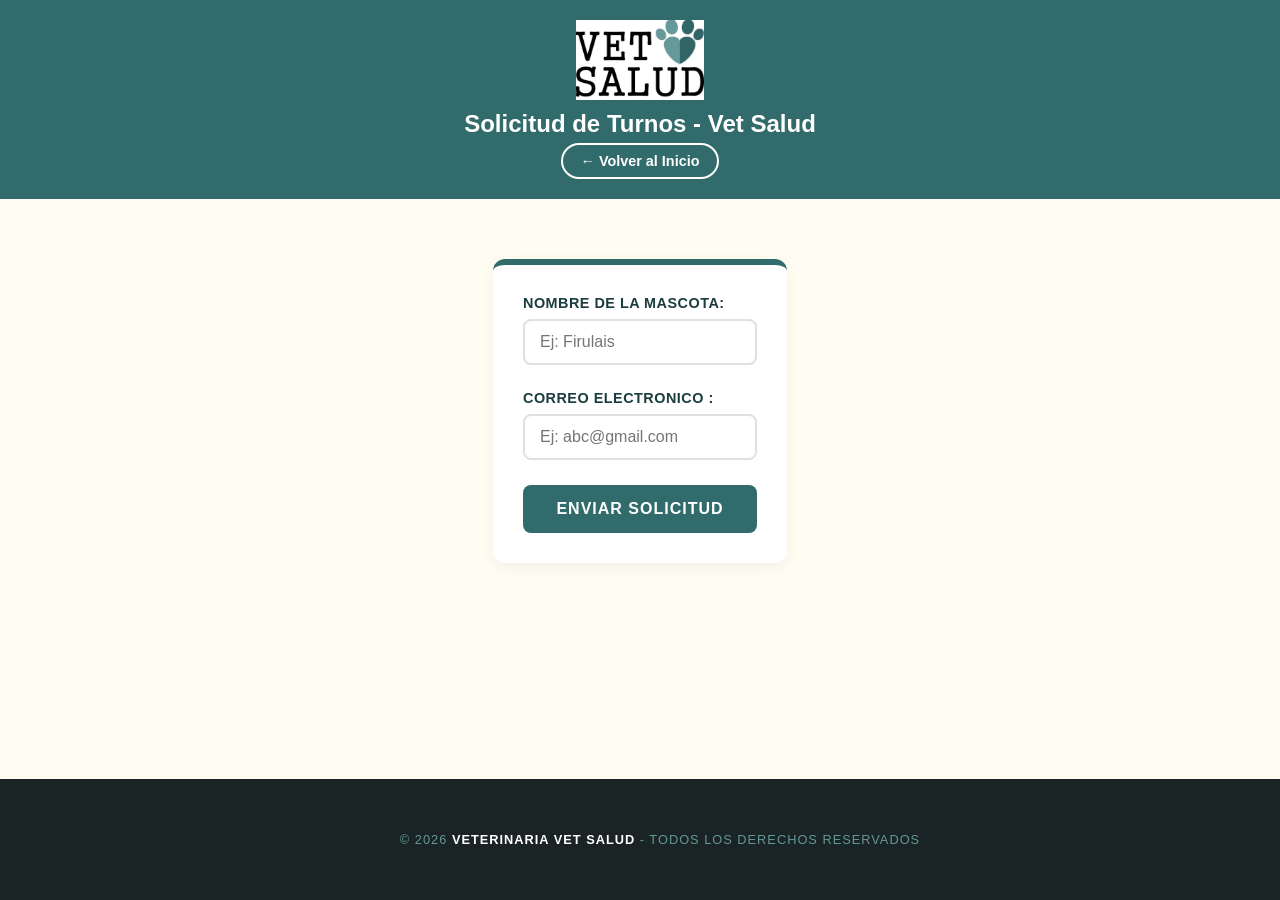
==== turnos.html @ ee387512 "Add files via upload" ====
<!DOCTYPE html>
<html lang="es">
<head>
    <meta charset="UTF-8">
    <meta name="viewport" content="width=device-width, initial-scale=1.0">
    <title>Vet Salud - Solicitar Turno</title>
    <link rel="stylesheet" href="estilo2.css"> 
</head>
<body>

    <header>
        <img src="vetsalud.jpg"> 
        <h1>Solicitud de Turnos - Vet Salud</h1>
        <a href="index.html" class="btn-inicio">← Volver al Inicio</a>
    </header>
    </header>

    <main>
        <form id="formulario-turnos">
            <div>
                <label for="nombre-mascota">Nombre de la mascota:</label>
                <input type="text" id="nombre-mascota" placeholder="Ej: Firulais">
            </div>

            <div>
                <label for="contacto-usuario">Correo electronico :</label>
                <input type="text" id="contacto-usuario" placeholder="Ej: abc@gmail.com ">
            </div>

            <button type="submit" id="btn-enviar-solicitud">Enviar Solicitud</button>
        </form>

        <div id="mensaje-alerta"></div>
    </main>

    
    <script src="script-turnos.js"></script>
    
    <footer class="footer-final">
           <p>&copy; 2026 <strong> VETERINARIA VET SALUD</strong> - TODOS LOS DERECHOS RESERVADOS</p>
       </footer>
</body>
</html>
---- estilo2.css ----
/* ==========================================================================/* ==========================================================================
   ESTILOS PARA LA PÁGINA DE TURNOS (VET SALUD - ADAPTADO AL LOGO)
   ========================================================================== */

/* Paleta basada exactamente en el logo de Vet Salud */
:root {
    --primario: #326B6B;      /* Verde Azulado Oscuro (Lado derecho del logo) */
    --secundario: #649797;    /* Verde Azulado Claro (Lado izquierdo del logo) */
    --fondo: #fffcf2;         /* Crema papel */
    --texto: #1c3d3d;         /* Tono oscuro para lectura */
}

/* Aplicamos limpieza base y la tipografía Montserrat del index */
body {
    background-color: var(--fondo);
    color: var(--texto);
    font-family: 'Montserrat', sans-serif;
    margin: 0;
    padding: 0;
}

/* Contenedor principal para centrar el formulario en la pantalla */
main {
    max-width: 500px;
    margin: 60px auto;
    padding: 20px;
}

/* Tarjeta del Formulario */
#formulario-turnos {
    background-color: #ffffff;
    border-radius: 12px;
    padding: 30px;
    box-shadow: 0 4px 15px rgba(0, 0, 0, 0.05);
    border-top: 6px solid var(--primario); /* Borde con el color principal del logo */
}

/* Grupos de formularios (Inputs y Labels) */
#formulario-turnos div {
    margin-bottom: 25px;
    display: flex;
    flex-direction: column; /* Hace que el label quede arriba del input */
}

/* Etiquetas (Labels) */
#formulario-turnos label {
    font-weight: 700;
    margin-bottom: 8px;
    color: var(--texto);
    font-size: 0.9rem;
    text-transform: uppercase; /* Estilo editorial un poco más pulido */
    letter-spacing: 0.5px;
}

/* Campos de texto (Inputs) */
#formulario-turnos input[type="text"] {
    padding: 12px 15px;
    border: 2px solid #e0e0e0;
    border-radius: 8px;
    font-size: 1rem;
    font-family: 'Montserrat', sans-serif;
    color: var(--texto);
    transition: all 0.3s ease;
    outline: none;
}

/* Efecto cuando el usuario hace clic para escribir en el input */
#formulario-turnos input[type="text"]:focus {
    border-color: var(--secundario);
    box-shadow: 0 0 8px rgba(100, 151, 151, 0.2);
}

/* Botón de Enviar */
#btn-enviar-solicitud {
    width: 100%;
    background-color: var(--primario); /* Color oscuro del logo */
    color: white;
    border: none;
    padding: 15px;
    font-size: 1rem;
    font-weight: bold;
    font-family: 'Montserrat', sans-serif;
    border-radius: 8px;
    cursor: pointer;
    text-transform: uppercase;
    letter-spacing: 1px;
    transition: background-color 0.2s ease, transform 0.1s ease;
}

/* Efecto Hover del botón */
#btn-enviar-solicitud:hover {
    background-color: #244f4f; /* Un tono un toque más oscuro para el contraste al pasar el mouse */
}

/* Efecto cuando se clickea el botón */
#btn-enviar-solicitud:active {
    transform: scale(0.98);
}

/* Mensaje de Alerta (Éxito o Error) que maneja JavaScript */
#mensaje-alerta {
    margin-top: 20px;
    padding: 14px;
    border-radius: 8px;
    text-align: center;
    font-weight: 600;
    font-size: 0.9rem;
    line-height: 1.4;
    transition: all 0.3s ease;
}

/* Clases dinámicas que agregará tu JavaScript según el resultado */
.mensaje-exito {
    color: #1e4620;
    background-color: #d4edda;
    border: 1px solid #c3e6cb;
}

.mensaje-error {
    color: #611a1f;
    background-color: #f8d7da;
    border: 1px solid #f5c6cb;
}


/* ==========================================================================
   ESTILO PARA EL BOTÓN DE INICIO
   ========================================================================== */

header {
    display: flex;
    flex-direction: column;
    align-items: center;
    justify-content: center;
    padding: 20px;
    background-color: #326B6B; /* Sigue la paleta verde azulado */
    color: white;
    text-align: center;
    position: relative;
}

.header-container {
    display: flex;
    flex-direction: column;
    align-items: center;
    margin-bottom: 15px;
}

header img {
    max-height: 80px; /* Ajustá la altura según tu logo */
    margin-bottom: 10px;
}

header h1 {
    font-size: 1.5rem;
    margin: 0;
    font-weight: 700;
}

/* El botón de volver */
.btn-inicio {
    display: inline-block;
    background-color: transparent;
    color: white;
    text-decoration: none;
    padding: 8px 18px;
    font-size: 0.9rem;
    font-weight: 600;
    border: 2px solid white;
    border-radius: 20px; /* Estilo píldora como tus menús anteriores */
    transition: all 0.3s ease;
    cursor: pointer;
    margin-top: 5px;
}

/* Efecto al pasar el mouse por encima del botón */
.btn-inicio:hover {
    background-color: white;
    color: #326B6B; /* Invierte los colores */
    transform: translateY(-2px); /* Un mini salto flotante hacia arriba */
}

/* Efecto cuando lo presionás */
.btn-inicio:active {
    transform: translateY(0);
}


/* 1. Configuramos el body como un contenedor Flex vertical que ocupe el 100% de la pantalla */
body {
    background-color: var(--fondo);
    color: var(--texto);
    font-family: 'Montserrat', sans-serif;
    margin: 0;
    padding: 0;
    
    /* TRUCO CLAVE PARA PEGAR EL FOOTER ABAJO */
    display: flex;
    flex-direction: column;
    min-height: 100vh; /* Obliga al cuerpo a medir el alto completo de la pantalla del usuario */
}

/* 2. El contenedor principal va a empujar al footer hacia el fondo */
main {
    max-width: 500px;
    margin: 40px auto;
    padding: 20px;
    
    /* TRUCO CLAVE: Le dice a esta sección que se estire para ocupar todo el espacio libre */
    flex: 1; 
}

/* 3. El footer ahora se queda abajo de forma natural */
.footer-final {
    background-color: #1a2424; 
    color: #649797;            
    text-align: center;
    padding: 40px 20px;        
    font-size: 0.8rem;
    text-transform: uppercase; 
    letter-spacing: 1px;       
    width: 100%;
    
    /* Cambiamos el margin-top para que no choque si la pantalla es muy chica */
    margin-top: 40px; 
}

.footer-final strong {
    color: #ffffff;            
    font-weight: 700;
}
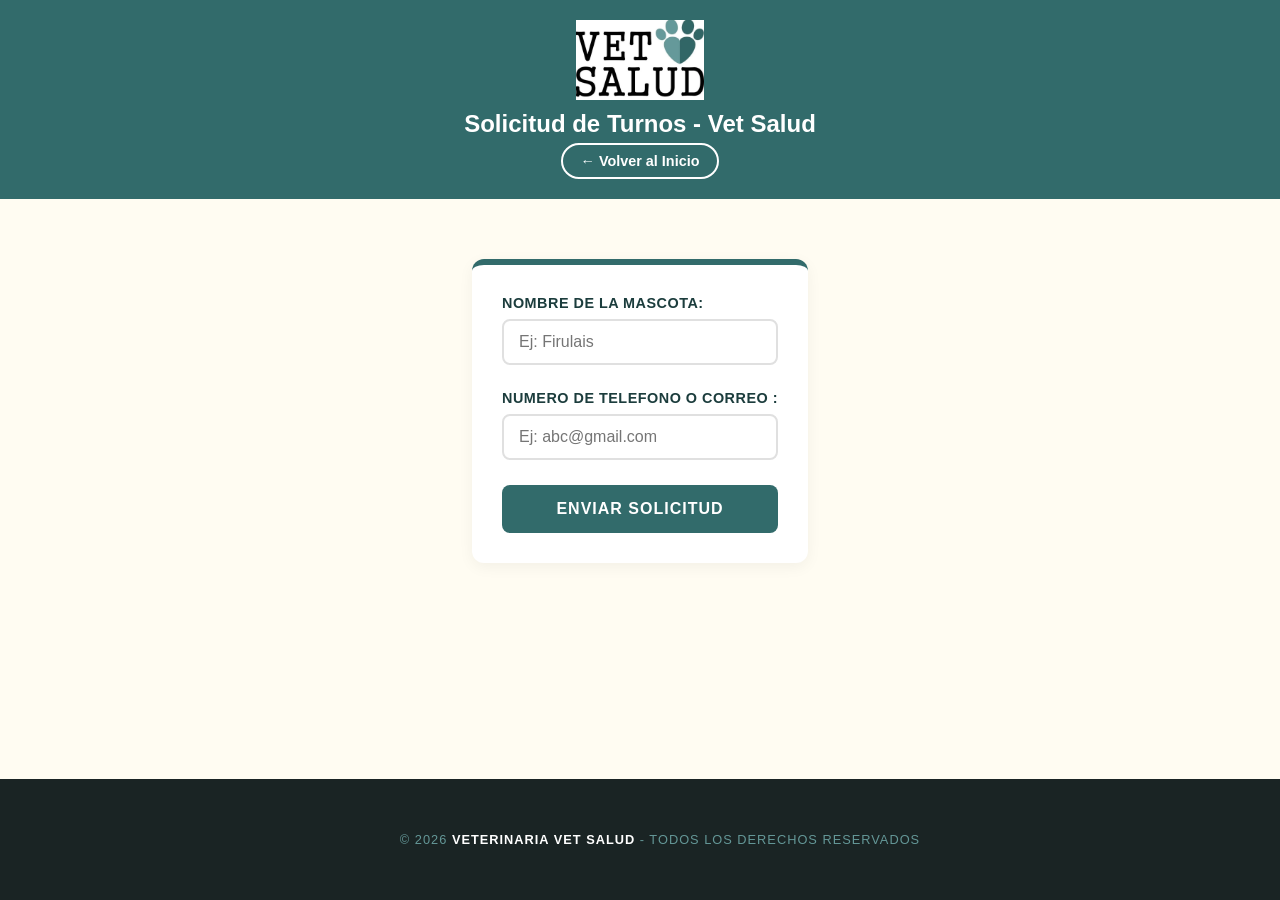
==== commit a833aa09: "Update turnos.html" ====
--- a/turnos.html
+++ b/turnos.html
@@ -23,7 +23,7 @@
             </div>
 
             <div>
-                <label for="contacto-usuario">Correo electronico :</label>
+                <label for="contacto-usuario">Numero de telefono o correo  :</label>
                 <input type="text" id="contacto-usuario" placeholder="Ej: abc@gmail.com ">
             </div>
 
@@ -40,4 +40,4 @@
            <p>&copy; 2026 <strong> VETERINARIA VET SALUD</strong> - TODOS LOS DERECHOS RESERVADOS</p>
        </footer>
 </body>
-</html>+</html>
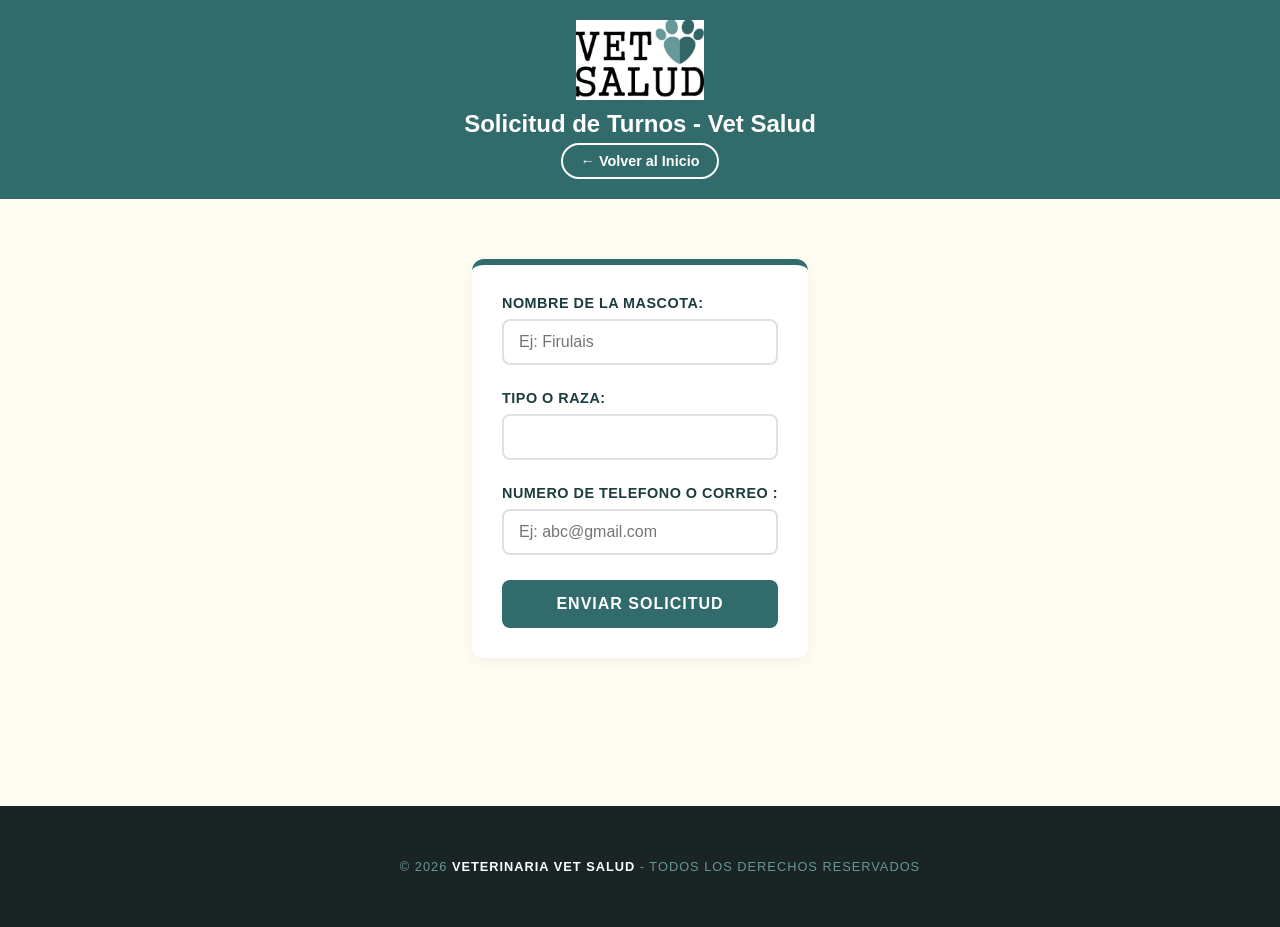
==== commit 0ab31e80: "Update turnos.html" ====
--- a/turnos.html
+++ b/turnos.html
@@ -21,6 +21,11 @@
                 <label for="nombre-mascota">Nombre de la mascota:</label>
                 <input type="text" id="nombre-mascota" placeholder="Ej: Firulais">
             </div>
+            <div>
+                
+              <label for="tipo-o-raza">Tipo o raza:</label>
+                <input type="text" id="tipo-o-raza">
+            </div>
 
             <div>
                 <label for="contacto-usuario">Numero de telefono o correo  :</label>
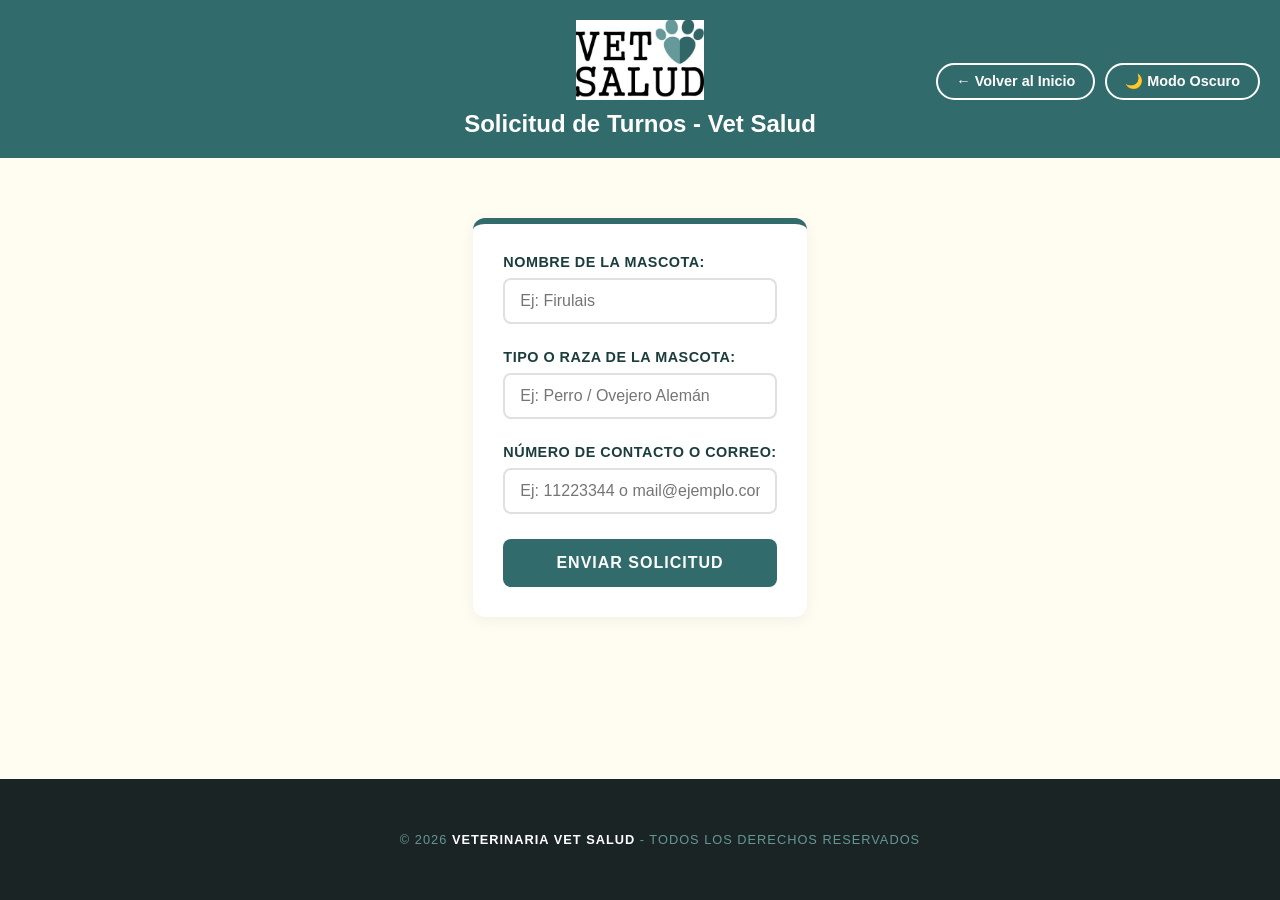
==== commit 9ccd79de: "Add files via upload" ====
--- a/turnos.html
+++ b/turnos.html
@@ -11,25 +11,30 @@
     <header>
         <img src="vetsalud.jpg"> 
         <h1>Solicitud de Turnos - Vet Salud</h1>
-        <a href="index.html" class="btn-inicio">← Volver al Inicio</a>
+        <div class="header-botones">
+            <a href="index.html" class="btn-inicio">← Volver al Inicio</a>
+            <button id="btn-modo-oscuro" class="btn-inicio">🌙 Modo Oscuro</button>
     </header>
     </header>
 
     <main>
+       
+        </div>
         <form id="formulario-turnos">
             <div>
                 <label for="nombre-mascota">Nombre de la mascota:</label>
-                <input type="text" id="nombre-mascota" placeholder="Ej: Firulais">
+                <input type="text" id="nombre-mascota" placeholder="Ej: Firulais" required>
             </div>
+
+            <!-- ¡NUEVO CAMPO! Agregamos Tipo o Raza -->
             <div>
-                
-              <label for="tipo-o-raza">Tipo o raza:</label>
-                <input type="text" id="tipo-o-raza">
+                <label for="raza-mascota">Tipo o Raza de la mascota:</label>
+                <input type="text" id="raza-mascota" placeholder="Ej: Perro / Ovejero Alemán" required>
             </div>
 
             <div>
-                <label for="contacto-usuario">Numero de telefono o correo  :</label>
-                <input type="text" id="contacto-usuario" placeholder="Ej: abc@gmail.com ">
+                <label for="contacto-usuario">Número de contacto o Correo:</label>
+                <input type="text" id="contacto-usuario" placeholder="Ej: 11223344 o mail@ejemplo.com" required>
             </div>
 
             <button type="submit" id="btn-enviar-solicitud">Enviar Solicitud</button>
@@ -45,4 +50,4 @@
            <p>&copy; 2026 <strong> VETERINARIA VET SALUD</strong> - TODOS LOS DERECHOS RESERVADOS</p>
        </footer>
 </body>
-</html>
+</html>
--- a/estilo2.css
+++ b/estilo2.css
@@ -228,4 +228,105 @@
 .footer-final strong {
     color: #ffffff;            
     font-weight: 700;
+}
+/* ==========================================================================
+   ESTILOS PARA MODO OSCURO
+   ========================================================================== */
+
+/* Colores que se van a invertir */
+body.dark-mode {
+    background-color: #1a2424; /* Fondo oscuro (parecido a tu footer) */
+    color: #f4f7f6;
+}
+
+/* Las tarjetas pasan a ser gris oscuro */
+body.dark-mode .formulario-ficha {
+    background-color: #243333;
+    box-shadow: 0 4px 15px rgba(0, 0, 0, 0.3);
+    border-top-color: var(--secundario); /* Cambia el borde al verde más claro para que resalte */
+}
+
+body.dark-mode .formulario-ficha h2 {
+    color: #ffffff;
+}
+
+body.dark-mode .subtitulo-ficha {
+    color: #8cbaba;
+}
+
+body.dark-mode .grupo-campo label {
+    color: #ffffff;
+}
+
+/* Inputs en modo oscuro */
+body.dark-mode .input-ficha {
+    background-color: #1c2929;
+    border-color: #3d5252;
+    color: #ffffff;
+}
+
+body.dark-mode .input-ficha:focus {
+    border-color: var(--secundario);
+}
+
+/* Modificamos el cuadro de vacunas por defecto si no tiene la clase de éxito aún */
+body.dark-mode #info-vacunas:not(.mensaje-exito) {
+    color: #a5c7c7;
+}
+.header-botones {
+    display: flex;
+    gap: 10px;
+    margin-top: 10px;
+}
+
+/* En pantallas de compu, los tira arriba a la derecha */
+@media (min-width: 768px) {
+    .header-botones {
+        position: absolute;
+        right: 20px;
+        top: 50%;
+        transform: translateY(-50%);
+        margin-top: 0;
+    }
+}
+/* ==========================================================================
+   REGLAS PARA EL BOTÓN DE MODO OSCURO (ESTILO PÍLDORA)
+   ========================================================================== */
+
+/* 1. MODO CLARO POR DEFECTO (Botón transparente, LETRA BLANCA y BORDE BLANCO) */
+#btn-modo-oscuro {
+    display: inline-block;
+    background-color: transparent;
+    color: #ffffff !important; /* Forzamos letra blanca en modo claro */
+    border: 2px solid #ffffff !important; /* ¡ESTA LÍNEA SE ENCARGA DEL BORDE BLANCO! */
+    text-decoration: none;
+    padding: 8px 18px;
+    font-size: 0.9rem;
+    font-weight: 600;
+    font-family: 'Montserrat', sans-serif;
+    border-radius: 20px; /* Forma de píldora */
+    transition: all 0.3s ease;
+    cursor: pointer;
+    box-sizing: border-box;
+}
+
+/* Efecto hover en modo claro */
+#btn-modo-oscuro:hover {
+    background-color: #ffffff;
+    color: #326B6B !important; /* Letra verde al pasar el mouse */
+    border-color: #ffffff !important;
+}
+
+/* 2. MODO OSCURO ACTIVADO (Botón fondo blanco, LETRA OSCURA) */
+body.dark-mode #btn-modo-oscuro {
+    background-color: #ffffff !important;
+    color: #1a2424 !important; /* Letra oscura en modo oscuro */
+    border-color: #ffffff !important;
+}
+
+/* Efecto hover en modo oscuro */
+body.dark-mode #btn-modo-oscuro:hover {
+    background-color: transparent !important;
+    color: #ffffff !important;
+    border-color: #ffffff !important;
 }
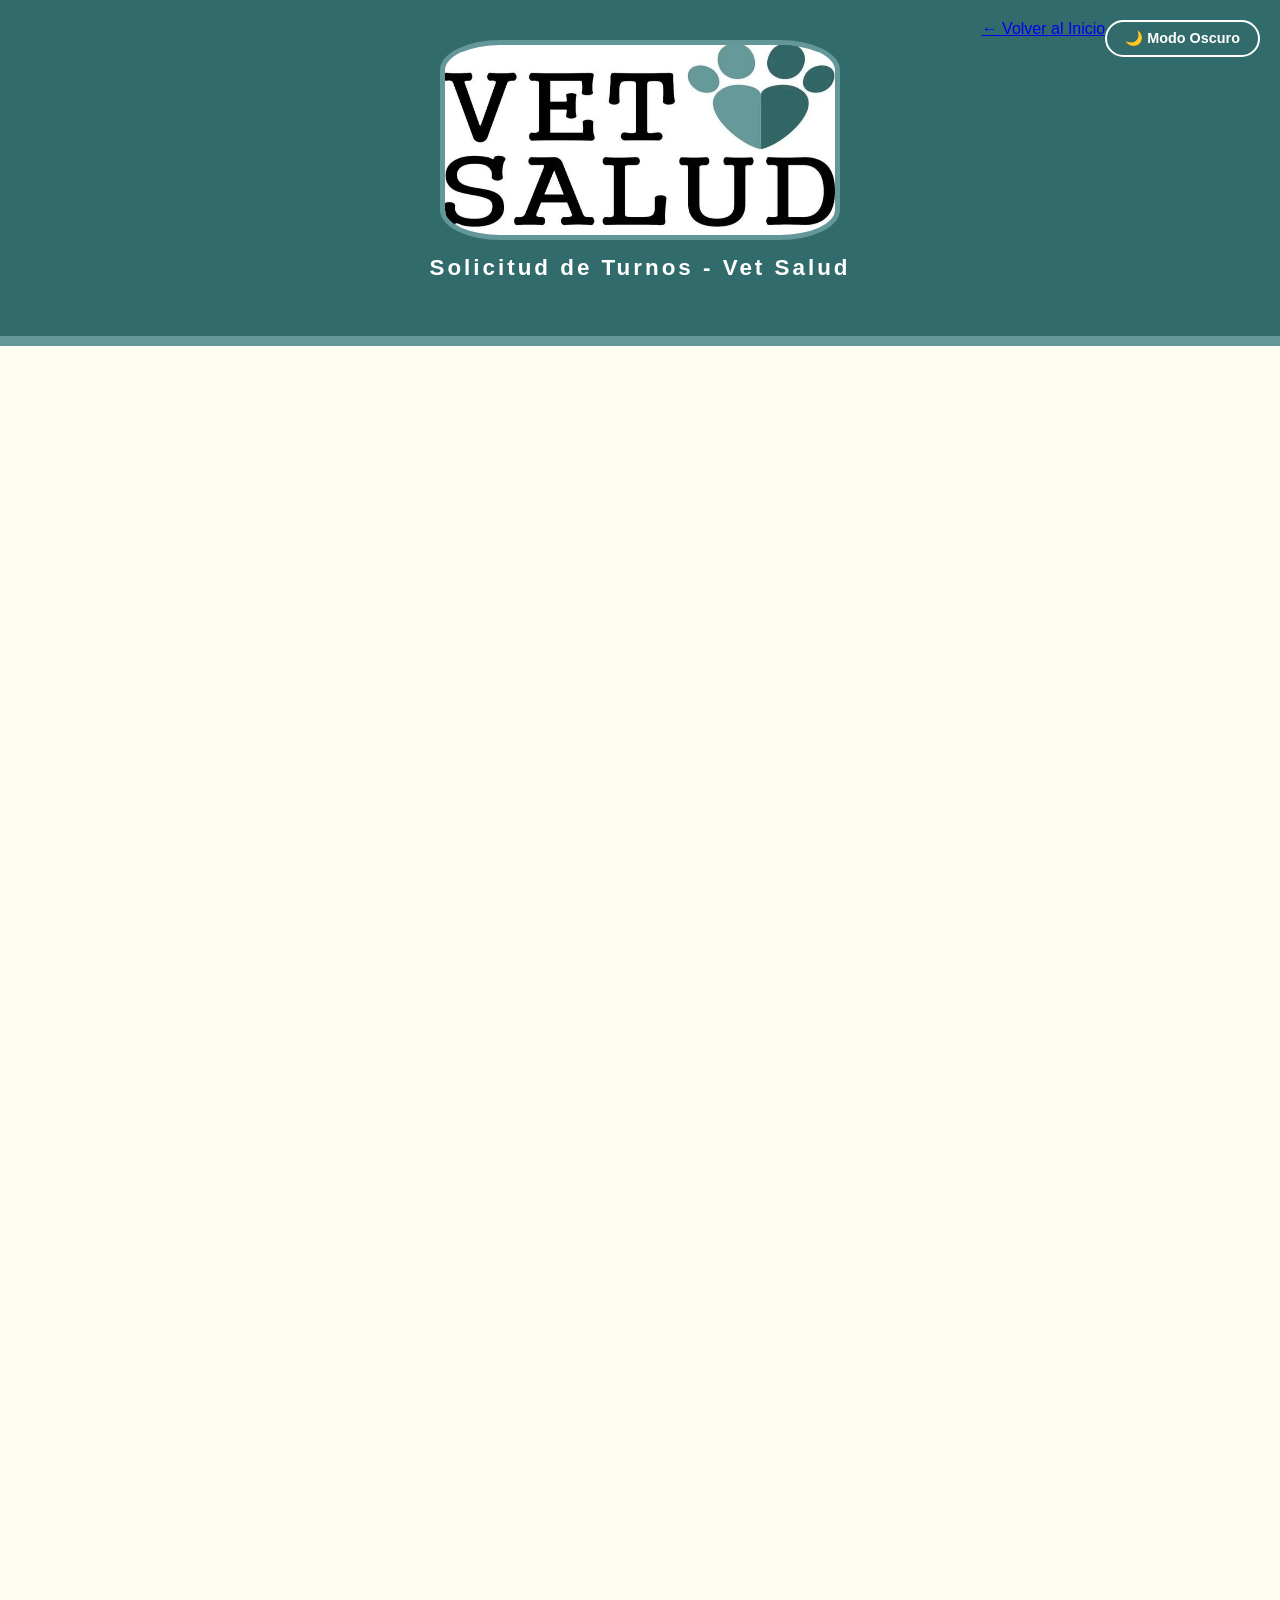
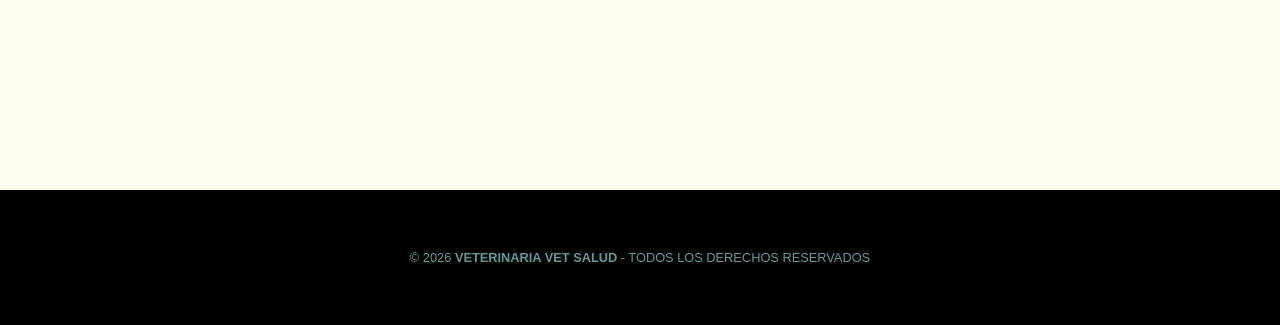
==== commit cc66c19b: "Update turnos.html" ====
--- a/turnos.html
+++ b/turnos.html
@@ -4,7 +4,7 @@
     <meta charset="UTF-8">
     <meta name="viewport" content="width=device-width, initial-scale=1.0">
     <title>Vet Salud - Solicitar Turno</title>
-    <link rel="stylesheet" href="estilo2.css"> 
+    <link rel="stylesheet" href="estilo.css"> 
 </head>
 <body>
 
@@ -14,40 +14,26 @@
         <div class="header-botones">
             <a href="index.html" class="btn-inicio">← Volver al Inicio</a>
             <button id="btn-modo-oscuro" class="btn-inicio">🌙 Modo Oscuro</button>
-    </header>
-    </header>
+        </div> <!-- ¡CORREGIDO: Se cerró el div! -->
+    </header> <!-- ¡CORREGIDO: Se cerró el header! -->
 
-    <main>
-       
+      <main style="padding: 20px;">
+        <div class="contenedor-formulario-google">
+            <iframe src="https://docs.google.com/forms/d/e/1FAIpQLScfXhXIiSOEkiKvAJYo00GCQVpKUSJdxJoHo-uTQ0IDK-28Ug/viewform?embedded=true" width="100%" 
+                    height="1400" 
+                    frameborder="0" 
+                    marginheight="0" 
+                    marginwidth="0">Cargando…
+            </iframe>
         </div>
-        <form id="formulario-turnos">
-            <div>
-                <label for="nombre-mascota">Nombre de la mascota:</label>
-                <input type="text" id="nombre-mascota" placeholder="Ej: Firulais" required>
-            </div>
-
-            <!-- ¡NUEVO CAMPO! Agregamos Tipo o Raza -->
-            <div>
-                <label for="raza-mascota">Tipo o Raza de la mascota:</label>
-                <input type="text" id="raza-mascota" placeholder="Ej: Perro / Ovejero Alemán" required>
-            </div>
-
-            <div>
-                <label for="contacto-usuario">Número de contacto o Correo:</label>
-                <input type="text" id="contacto-usuario" placeholder="Ej: 11223344 o mail@ejemplo.com" required>
-            </div>
-
-            <button type="submit" id="btn-enviar-solicitud">Enviar Solicitud</button>
-        </form>
-
-        <div id="mensaje-alerta"></div>
     </main>
 
-    
+
+    <footer class="footer-final">
+        <p>&copy; 2026 <strong> VETERINARIA VET SALUD</strong> - TODOS LOS DERECHOS RESERVADOS</p>
+    </footer>
+
+    <!-- ¡CORREGIDO: El script ahora está al final de todo como corresponde! -->
     <script src="script-turnos.js"></script>
-    
-    <footer class="footer-final">
-           <p>&copy; 2026 <strong> VETERINARIA VET SALUD</strong> - TODOS LOS DERECHOS RESERVADOS</p>
-       </footer>
 </body>
-</html>+</html>
--- a/estilo.css
+++ b/estilo.css
@@ -0,0 +1,430 @@
+/* Paleta: Bosque, Arena y Tierra */
+:root {
+    --primario: #326B6B;      /* Verde Bosque profundo */
+    --secundario: #95d5b2;    /* Verde Menta pastel */
+    --fondo: #fffcf2;         /* Crema papel */
+    --acento: #649797;        /* Tierra/Madera (Cálido) */
+    --texto: #1b4332;
+}
+
+* {
+    margin: 0;
+    padding: 0;
+    box-sizing: border-box;
+    font-family: 'Montserrat', sans-serif;
+}
+
+html {
+    scroll-behavior: smooth;
+}
+
+body {
+    background-color: var(--fondo);
+    color: var(--texto);
+}
+
+/* 1. HEADER: Ahora es un diseño "Clean" lateral */
+header {
+    background: var(--primario);
+    color: white;
+    padding: 40px 20px;
+    display: flex;
+    flex-direction: column;
+    align-items: center;
+    border-bottom: 10px solid var(--acento);
+}
+
+header h1 {
+    font-size: 1.4rem;
+    text-align: center;
+    margin: 15px 0;
+    letter-spacing: 3px;
+}
+
+header img {
+    width: 400px;
+    height: 200px;
+    border-radius: 15%;
+    border: 5px solid var(--acento);
+}
+
+/* ==========================================================================
+   2. MENÚ: Estilo Barra Flotante (CORREGIDO PARA CELULARES)
+   ========================================================================== */
+nav ul {
+    display: flex;
+    flex-wrap: wrap;        /* ¡LA CLAVE! Si no entran los botones, bajan prolijamente */
+    justify-content: center; /* Los centra a todos en la pantalla del celu */
+    gap: 8px;               /* Separación perfecta para que no se encimen */
+    list-style: none;
+    margin-top: 20px;
+    padding: 0 10px;
+    width: 100%;
+}
+
+nav a {
+    color: white;
+    text-decoration: none;
+    font-size: 0.75rem;     /* Un pelín más grande para que sea legible */
+    font-weight: bold;
+    border: 1px solid rgba(255,255,255,0.4);
+    padding: 8px 14px;      /* Más espacio para que sea fácil de tocar con el dedo */
+    border-radius: 30px;
+    white-space: nowrap;    /* EVITA que textos como "SOLICITAR TURNOS" se partan en dos renglones */
+    display: inline-block;
+    transition: all 0.3s ease;
+}
+
+/* Efecto hover lindo para cuando naveguen */
+nav a:hover {
+    background-color: white;
+    color: var(--primario);
+}
+
+/* 3. SECCIONES: Alternamos colores de fondo para romper la rutina */
+section {
+    padding: 60px 20px;
+}
+
+/* SECCIÓN INICIO: Texto grande y centrado */
+#INICIO {
+    text-align: center;
+    background-color: var(--fondo);
+}
+
+#INICIO h2 { font-size: 2.5rem; color: var(--primario); }
+
+/* SECCIÓN SERVICIOS: Sin tarjetas, estilo Lista Elegante */
+#servicios {
+    background-color: var(--primario);
+    color: white;
+    clip-path: polygon(0 5%, 100% 0, 100% 95%, 0 100%); /* Forma asimétrica */
+}
+
+#servicios h2 { color: var(--acento); margin-bottom: 30px; }
+
+.servicio-item {
+    border-left: 2px solid var(--acento);
+    padding-left: 20px;
+    margin-bottom: 40px;
+}
+
+/* SECCIÓN PET SHOP: Diseño de "Mosaico" */
+.productos-grid {
+    display: grid;
+    grid-template-columns: repeat(auto-fit,minmax(140px, 1fr)); /* Dos columnas reales en el celu */
+    gap: 15px;
+    padding: 10px;
+
+}
+.producto:hover{
+    transform: scale(1.02);
+    box-shadow: 0 5px 15px rgb(0, 0, 0, 0.05);
+}
+
+.producto {
+    background: white;
+    padding: 10px;
+    border-radius: 12px; /* Estilo editorial, fotos cuadradas */
+    border-bottom: 4px solid var(--acento);
+    text-align: center;
+    border: 1px solid rgb(0, 0, 0, 0.05);
+    box-shadow: 0 2px 5px rgb(0, 0, 0, 0.05);
+    transition: transform 0.02s ease;
+    display: block;
+    flex-direction: column;
+    justify-content: space-between;
+}
+
+.producto img {
+    width: 60%;
+    aspect-ratio: 1/1;
+    object-fit: cover;
+    border-radius: 8px;
+    margin-bottom: 8px;
+    border: 1px solid rgb(0, 0, 0, 0.05);
+}
+.producto h3{
+    font-size: 0.8rem;
+    color: var(--primario);
+    margin-bottom: 4px;
+    font-weight: 700;
+
+}
+.producto p {
+    font-size: 0.7rem;
+    color: #666;
+    line-height: 1.3;
+}
+
+/* SECCIÓN CONTACTO: Estilo Bloque Sólido */
+#contacto {
+    background-color: var(--primario);
+    color: var(--fondo);
+}
+
+.telefonos p {
+    font-size: 1.2rem;
+    font-weight: 800;
+    margin-bottom: 20px;
+    
+}
+.telefonos a{
+    color: white;
+}
+.redes a  {
+    color: white;
+    text-decoration: none;
+    font-weight: bold;
+    margin-right: 8px;
+}
+
+/* 4. FOOTER: El que querías abajo de todo, pero con diseño */
+.footer-final {
+    background-color: #000;
+    color: var(--acento);
+    text-align: center;
+    padding: 60px 20px;
+    font-size: 0.8rem;
+    text-transform: uppercase;
+}
+
+/* Botón WhatsApp */
+.whatsapp-float {
+    position: fixed;
+    bottom: 20px;
+    right: 20px;
+    background: #25d366;
+    color: white;
+    width: 55px;
+    height: 55px;
+    border-radius: 12px; /* Cuadrado redondeado, no círculo */
+    display: flex;
+    justify-content: center;
+    align-items: center;
+    font-size: 25px;
+}
+
+
+
+
+/* ==========================================================================
+   CARRUSEL DE MARCAS INFINITO (A COLOR Y SIN BORDES)
+   ========================================================================== */
+
+/* ==========================================================================
+   CARRUSEL DE MARCAS: ¡SUPER AGRANDADO Y HORIZONTAL!
+   ========================================================================== */
+
+/* 1. Contenedor exterior invisible */
+.marcas-wrapper.header-marcas {
+    width: 100% !important;
+    max-width: 95% !important;          
+    overflow: hidden !important;        /* Recorta los logos sobrantes */
+    background: transparent !important; 
+    padding: 25px 0 !important;         /* Más espacio arriba y abajo */
+    margin-top: 30px !important;        
+    margin-bottom: 10px !important;      
+    box-shadow: none !important;        
+    border: none !important;            
+    display: block !important;
+}
+
+/* 2. La tira interna: Fuerza la fila horizontal pase lo que pase */
+.marcas-track {
+    display: flex !important; 
+    flex-direction: row !important;
+    flex-wrap: nowrap !important;       /* PROHIBIDO que se vayan para abajo */
+    width: max-content !important;
+    gap: 80px !important;               /* Más espacio entre logos grandes */
+    align-items: center !important;     
+    animation: scrollMarcas 32s linear infinite !important; /* Más lento porque son grandes */
+}
+
+/* Pausar al pasar el mouse */
+.marcas-wrapper:hover .marcas-track {
+    animation-play-state: paused !important;
+}
+
+/* 3. Contenedor de cada logo: ¡Acá subimos el tamaño! */
+.header-marcas .marca-logo {
+    display: flex !important;
+    align-items: center !important;
+    justify-content: center !important;
+    width: 200px !important;            /* Subió a 200px para albergar logos grandes */
+    height: 90px !important;            /* Subió a 90px */
+    background: transparent !important; 
+    border: none !important;
+    flex-shrink: 0 !important;          /* Evita que se aplasten */
+}
+
+/* 4. Estilo de las imágenes: ¡LOGOS BIEN GRANDES! */
+.marca-logo img {
+    width: auto !important;
+    max-width: 100% !important;
+    height: auto !important;
+    max-height: 85px !important;        /* ¡Subió a 85px! Ahora se van a re notar */
+    object-fit: contain !important;     
+    border: none !important;            
+    outline: none !important;
+    filter: none !important;            
+    opacity: 1 !important;            
+    transition: transform 0.2s ease !important;
+}
+
+/* Al pasar el mouse hace un mini zoom */
+.marca-logo img:hover {
+    transform: scale(1.05) !important;   
+}
+
+/* 5. La animación de desplazamiento horizontal */
+@keyframes scrollMarcas {
+    0% {
+        transform: translateX(0);
+    }
+    100% {
+        transform: translateX(calc(-50% - 40px)); 
+    }
+
+}
+
+
+/* ==========================================================================
+   ALINEACIÓN DEL BOTÓN DE MODO OSCURO EN EL HEADER (INDEX)
+   ========================================================================== */
+
+/* Contenedor flexible para tirar el botón al extremo derecho */
+.header-botones {
+    display: flex;
+    justify-content: flex-end;
+    width: 100%;
+    padding: 10px 20px;
+    box-sizing: border-box;
+    position: absolute;
+    top: 10px;
+    right: 0;
+}
+
+/* Forzamos el estado por defecto: Transparente con LETRA BLANCA y BORDE BLANCO */
+#btn-modo-oscuro.btn-inicio {
+    background-color: transparent !important;
+    color: #ffffff !important;
+    border: 2px solid #ffffff !important;
+    border-radius: 20px;
+    padding: 8px 18px;
+    font-size: 0.9rem;
+    font-weight: 600;
+    cursor: pointer;
+    transition: all 0.3s ease;
+}
+
+/* Efecto hover sobre el botón en el modo claro */
+#btn-modo-oscuro.btn-inicio:hover {
+    background-color: #ffffff !important;
+    color: #326B6B !important; /* Invierte al color verde de tu header */
+}
+/* ==========================================================================
+   VARIACIONES DE COLOR PARA MODO OSCURO (INDEX)
+   ========================================================================== */
+
+/* Fondo oscuro general de la página */
+body.dark-mode {
+    background-color: #1a2424 !important;
+    color: #f4f7f6 !important;
+}
+
+/* Ajuste para los títulos de secciones en fondo oscuro */
+body.dark-mode main section h2 {
+    color: #ffffff !important;
+}
+
+/* Cambia los bloques blancos o claros a gris oscuro nocturno */
+body.dark-mode #INICIO,
+body.dark-mode .servicio-item,
+body.dark-mode .producto,
+body.dark-mode #contacto {
+    background-color: #243333 !important;
+    color: #ffffff !important;
+    box-shadow: 0 4px 15px rgba(0, 0, 0, 0.3) !important;
+    border-color: #649797 !important; /* Color secundario para detalles */
+}
+
+/* Cambia los enlaces o textos importantes dentro de contacto */
+body.dark-mode #contacto a,
+body.dark-mode #contacto strong {
+    color: #649797 !important;
+}
+
+/* ==========================================================================
+   VARIACIONES DE COLOR PARA MODO OSCURO (INDEX) - ¡CORREGIDO!
+   ========================================================================== */
+
+/* 1. Fondo general de la página */
+body.dark-mode {
+    background-color: #111a1a !important; /* Un tono más profundo */
+    color: #f4f7f6 !important;
+}
+
+/* 2. Forzar a TODAS las secciones y al header a oscurecer sus fondos */
+body.dark-mode header,
+body.dark-mode main section,
+body.dark-mode #servicios,
+body.dark-mode #petshop,
+body.dark-mode #contacto {
+    background-color: #1a2424 !important; /* Gris oscuro médico */
+    transition: background-color 0.3s ease;
+}
+
+/* 3. Estilo para las tarjetas interiores (Bienvenidos, Servicios, Productos) */
+body.dark-mode #INICIO,
+body.dark-mode .servicio-item,
+body.dark-mode .producto {
+    background-color: #243333 !important; /* Un gris un toque más claro para hacer contraste */
+    color: #ffffff !important;
+    box-shadow: 0 4px 15px rgba(0, 0, 0, 0.4) !important;
+    border: 1px solid #3d5252 !important;
+}
+
+/* 4. Corrección de textos, títulos y enlaces */
+body.dark-mode h1,
+body.dark-mode h2,
+body.dark-mode h3,
+body.dark-mode main section h2,
+body.dark-mode .servicio-item h3 {
+    color: #ffffff !important;
+}
+
+body.dark-mode p, 
+body.dark-mode li {
+    color: #e0e6e6 !important;
+}
+
+body.dark-mode #contacto a,
+body.dark-mode #contacto strong {
+    color: #8cbaba !important; /* Verde claro pastel para resaltar */
+}
+
+/* 5. Ajuste para los botones de la barra de navegación del Header */
+body.dark-mode nav ul li a {
+    color: #ffffff !important;
+    border-color: #3d5252 !important;
+    background-color: #243333 !important;
+}
+
+body.dark-mode nav ul li a:hover {
+    background-color: #ffffff !important;
+    color: #1a2424 !important;
+}
+
+/* 6. COMPORTAMIENTO DEL BOTÓN INVERTIDO EN MODO OSCURO */
+body.dark-mode #btn-modo-oscuro.btn-inicio {
+    background-color: #ffffff !important;
+    color: #1a2424 !important; /* Letra oscura sobre fondo blanco */
+    border-color: #ffffff !important;
+}
+
+body.dark-mode #btn-modo-oscuro.btn-inicio:hover {
+    background-color: transparent !important;
+    color: #ffffff !important;
+    border-color: #ffffff !important;
+}
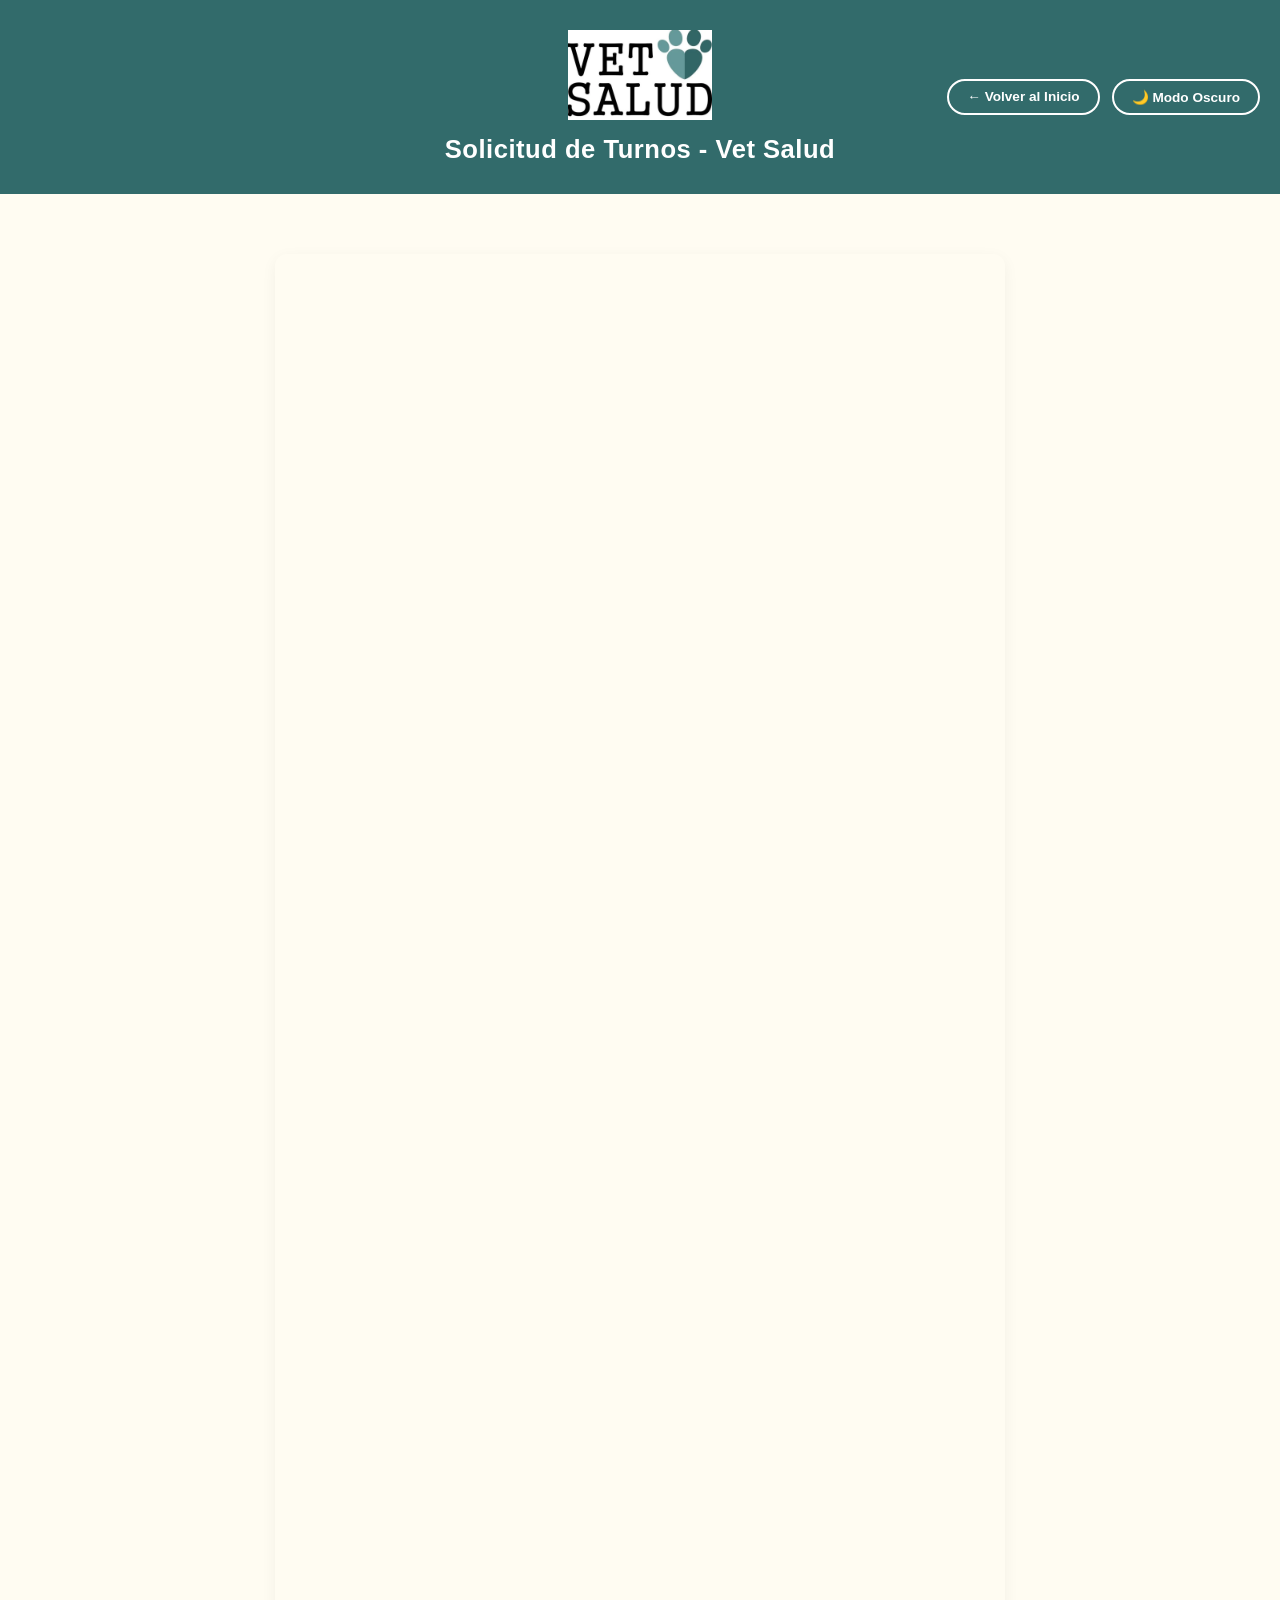
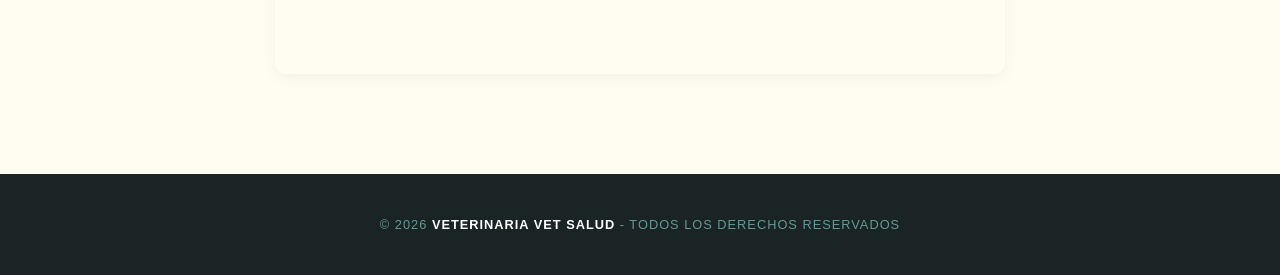
==== commit 5c3fbae2: "Update turnos.html" ====
--- a/turnos.html
+++ b/turnos.html
@@ -4,7 +4,7 @@
     <meta charset="UTF-8">
     <meta name="viewport" content="width=device-width, initial-scale=1.0">
     <title>Vet Salud - Solicitar Turno</title>
-    <link rel="stylesheet" href="estilo.css"> 
+    <link rel="stylesheet" href="estilo2.css"> 
 </head>
 <body>
 
--- a/estilo2.css
+++ b/estilo2.css
@@ -0,0 +1,168 @@
+/* ==========================================================================
+   ESTILOS PARA LA PÁGINA DE TURNOS (VET SALUD - CON GOOGLE FORMS)
+   ========================================================================== */
+
+/* Paleta basada exactamente en el logo de Vet Salud */
+:root {
+    --primario: #326B6B;      /* Verde Azulado Oscuro */
+    --secundario: #649797;    /* Verde Azulado Claro */
+    --fondo: #fffcf2;         /* Crema papel */
+    --texto: #1c3d3d;         /* Tono oscuro para lectura */
+}
+
+/* Configuramos el body como un contenedor Flex vertical para pegar el footer abajo */
+body {
+    background-color: var(--fondo);
+    color: var(--texto);
+    font-family: 'Montserrat', sans-serif;
+    margin: 0;
+    padding: 0;
+    display: flex;
+    flex-direction: column;
+    min-height: 100vh; /* Obliga al cuerpo a medir el alto completo de la pantalla */
+    transition: background-color 0.3s ease, color 0.3s ease;
+}
+
+/* El contenedor principal va a empujar al footer hacia el fondo */
+main {
+    width: 100%;
+    box-sizing: border-box;
+    flex: 1; /* Truco clave para estirar el contenido libre */
+}
+
+/* ==========================================================================
+   HEADER Y BOTONES SUPERIORES (CORREGIDO)
+   ========================================================================== */
+header {
+    display: flex;
+    flex-direction: column;
+    align-items: center;
+    justify-content: center;
+    padding: 30px 20px;
+    background-color: var(--primario);
+    color: white;
+    text-align: center;
+    position: relative;
+}
+
+header img {
+    max-height: 90px; /* Ajustado para que el logo luzca nítido */
+    margin-bottom: 15px;
+}
+
+header h1 {
+    font-size: 1.6rem;
+    margin: 0;
+    font-weight: 700;
+    letter-spacing: 0.5px;
+}
+
+/* Contenedor de botones flotantes */
+.header-botones {
+    display: flex;
+    gap: 12px;
+    margin-top: 15px;
+}
+
+/* Alineación limpia arriba a la derecha en pantallas de Computadora */
+@media (min-width: 768px) {
+    .header-botones {
+        position: absolute;
+        right: 20px;
+        top: 50%;
+        transform: translateY(-50%);
+        margin-top: 0;
+    }
+}
+
+/* Estilo unificado para botones (Volver e Inicio en formato píldora) */
+.btn-inicio, #btn-modo-oscuro {
+    display: inline-block;
+    background-color: transparent;
+    color: #ffffff !important;
+    border: 2px solid #ffffff !important;
+    text-decoration: none;
+    padding: 8px 18px;
+    font-size: 0.85rem;
+    font-weight: 600;
+    font-family: 'Montserrat', sans-serif;
+    border-radius: 20px;
+    transition: all 0.3s ease;
+    cursor: pointer;
+    box-sizing: border-box;
+    white-space: nowrap;
+}
+
+.btn-inicio:hover, #btn-modo-oscuro:hover {
+    background-color: #ffffff;
+    color: var(--primario) !important;
+    border-color: #ffffff !important;
+    transform: translateY(-2px); /* Mini salto flotante */
+}
+
+.btn-inicio:active, #btn-modo-oscuro:active {
+    transform: translateY(0);
+}
+
+/* ==========================================================================
+   CONTENEDOR RESPONSIVO DE GOOGLE FORMS (ANCHO CORRECTO)
+   ========================================================================== */
+.contenedor-formulario-google {
+    width: 100%;
+    max-width: 760px; /* Ancho perfecto para que respire horizontalmente */
+    margin: 40px auto; /* Lo centra en la pantalla de la compu */
+    padding: 0 15px;
+    box-sizing: border-box;
+}
+
+/* Forzamos al iframe a ocupar todo el espacio sin deformarse ni meter scrolls dobles */
+.contenedor-formulario-google iframe {
+    width: 100% !important;
+    height: 1420px !important; /* Altura ideal calculada para tus preguntas actuales */
+    border: none;
+    border-radius: 12px;
+    box-shadow: 0 4px 15px rgba(0, 0, 0, 0.05);
+    display: block;
+}
+
+/* ==========================================================================
+   FOOTER FINAL
+   ========================================================================== */
+.footer-final {
+    background-color: #1a2424; 
+    color: #649797;            
+    text-align: center;
+    padding: 30px 20px;        
+    font-size: 0.8rem;
+    text-transform: uppercase; 
+    letter-spacing: 1px;       
+    width: 100%;
+    box-sizing: border-box;
+    margin-top: 40px; 
+}
+
+.footer-final strong {
+    color: #ffffff;            
+    font-weight: 700;
+}
+
+/* ==========================================================================
+   ESTILOS PARA MODO OSCURO (OPTIMIZADO)
+   ========================================================================== */
+body.dark-mode {
+    background-color: #111a1a !important; /* Fondo nocturno profundo */
+    color: #f4f7f6 !important;
+}
+
+/* Botón de Modo Oscuro Activado */
+body.dark-mode #btn-modo-oscuro {
+    background-color: #ffffff !important;
+    color: #1a2424 !important;
+    border-color: #ffffff !important;
+}
+
+body.dark-mode #btn-modo-oscuro:hover {
+    background-color: transparent !important;
+    color: #ffffff !important;
+    border-color: #ffffff !important;
+}
